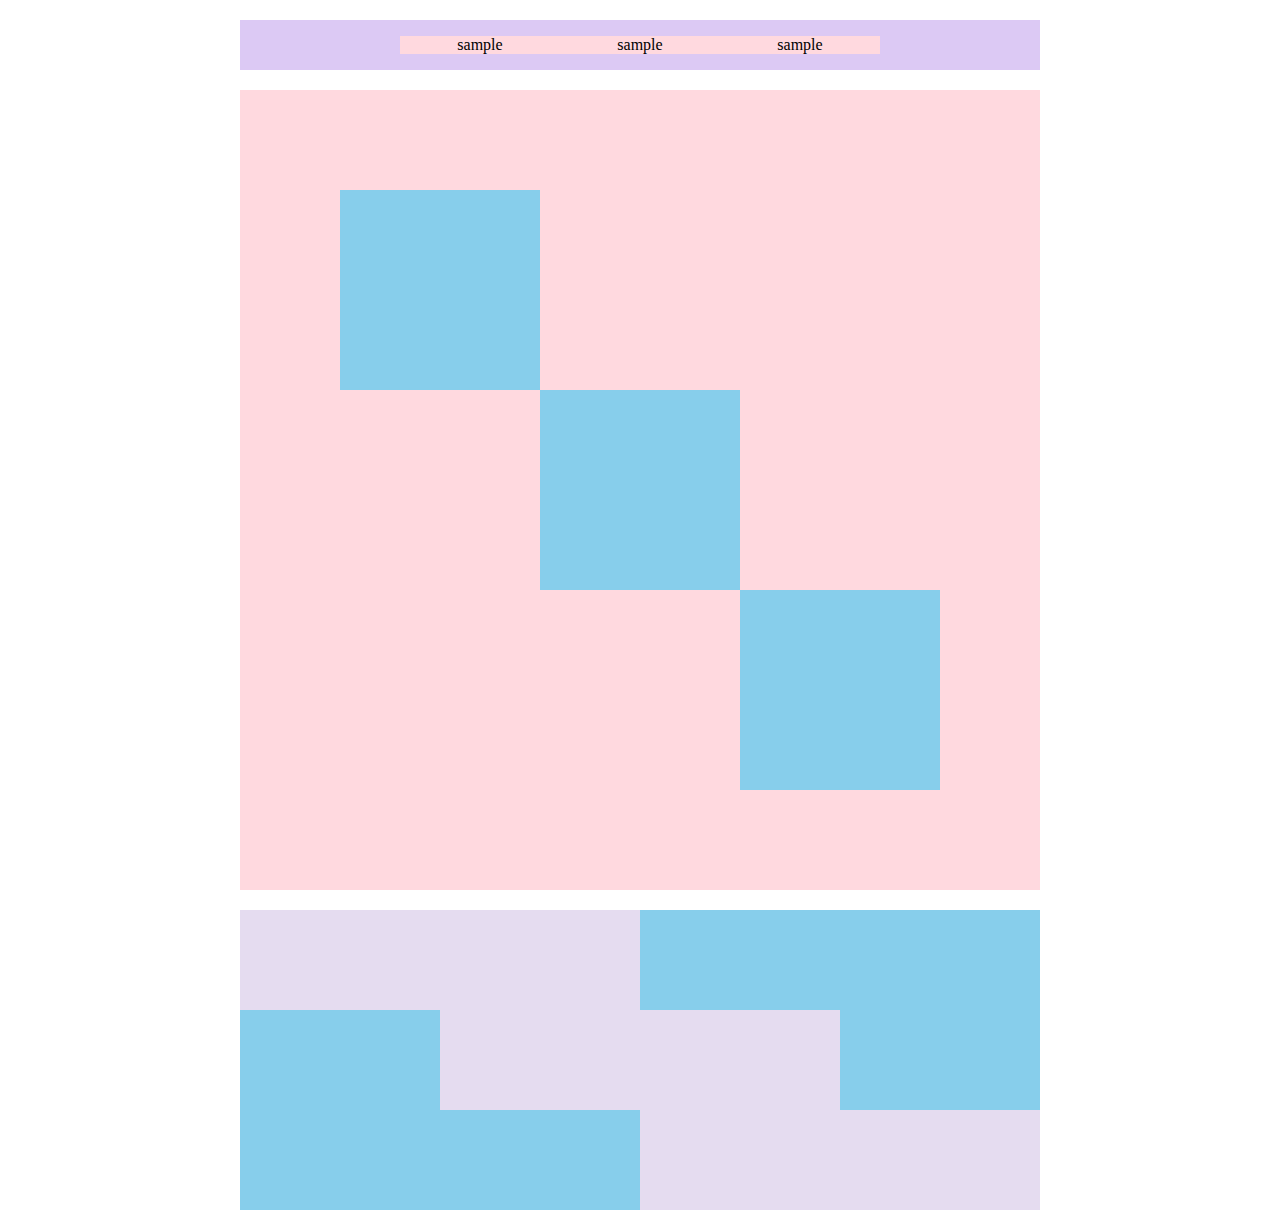
==== kadai018/kadai_018.html @ 387c9f0f "Add files via upload" ====
<!DOCTYPE html>
<html>
  <head>
    <title>18章課題</title>   
    <meta name="description" content="このページは18章の課題です。">               
    <meta charset="utf-8">  
    <link rel="stylesheet" href="style.css"> 
  </head>
  <body> 
    <div id="top">
      <p class="top-child">sample</p><p class="top-child">sample</p><p class="top-child">sample</p>
    </div>
    <div id="middle">
      <div id="middle-child01"></div>
      <div id="middle-child02"></div>
      <div id="middle-child03"></div>
    </div>
    <div id="bottom">
      <div id="bottom-child01"></div>
      <div id="bottom-child02"></div>
      <div id="bottom-child03"></div>
    </div>
  </body>

</html>
---- kadai018/style.css ----
#top {
  width: 800px;
  background-color: #dcc9f4;
  margin: 20px auto;
  text-align: center;
}
.top-child {
  width:20%;
  background-color: #ffd9df;
  display: inline-block;

}

#middle {
  width: 800px;
  height: 800px;
  margin: 20px auto;
  background-color: #ffd9df;
  position: relative;
}

#middle-child01,
#middle-child02,
#middle-child03 {
	width: 200px;
	height: 200px;
	background-color: #87ceeb;
	position: absolute;
}

#middle-child01 {
	top: 100px;
	left: 100px;
}
#middle-child02 {
	top: 300px;
	left: 300px;
}

#middle-child03 {
	top: 500px;
	left: 500px;
}

#bottom {
	width: 800px;
	height: 300px;
	margin: 20px auto;
	background-color: #87ceeb;
}

#bottom-child01,
#bottom-child02,
#bottom-child03 {
	width: 400px;
	height: 100px;
	background-color: #e5dcf0;
}

#bottom-child02 {
	position: relative;
	left: 200px;
}

#bottom-child03 {
	position: relative;
	left: 400px;
}
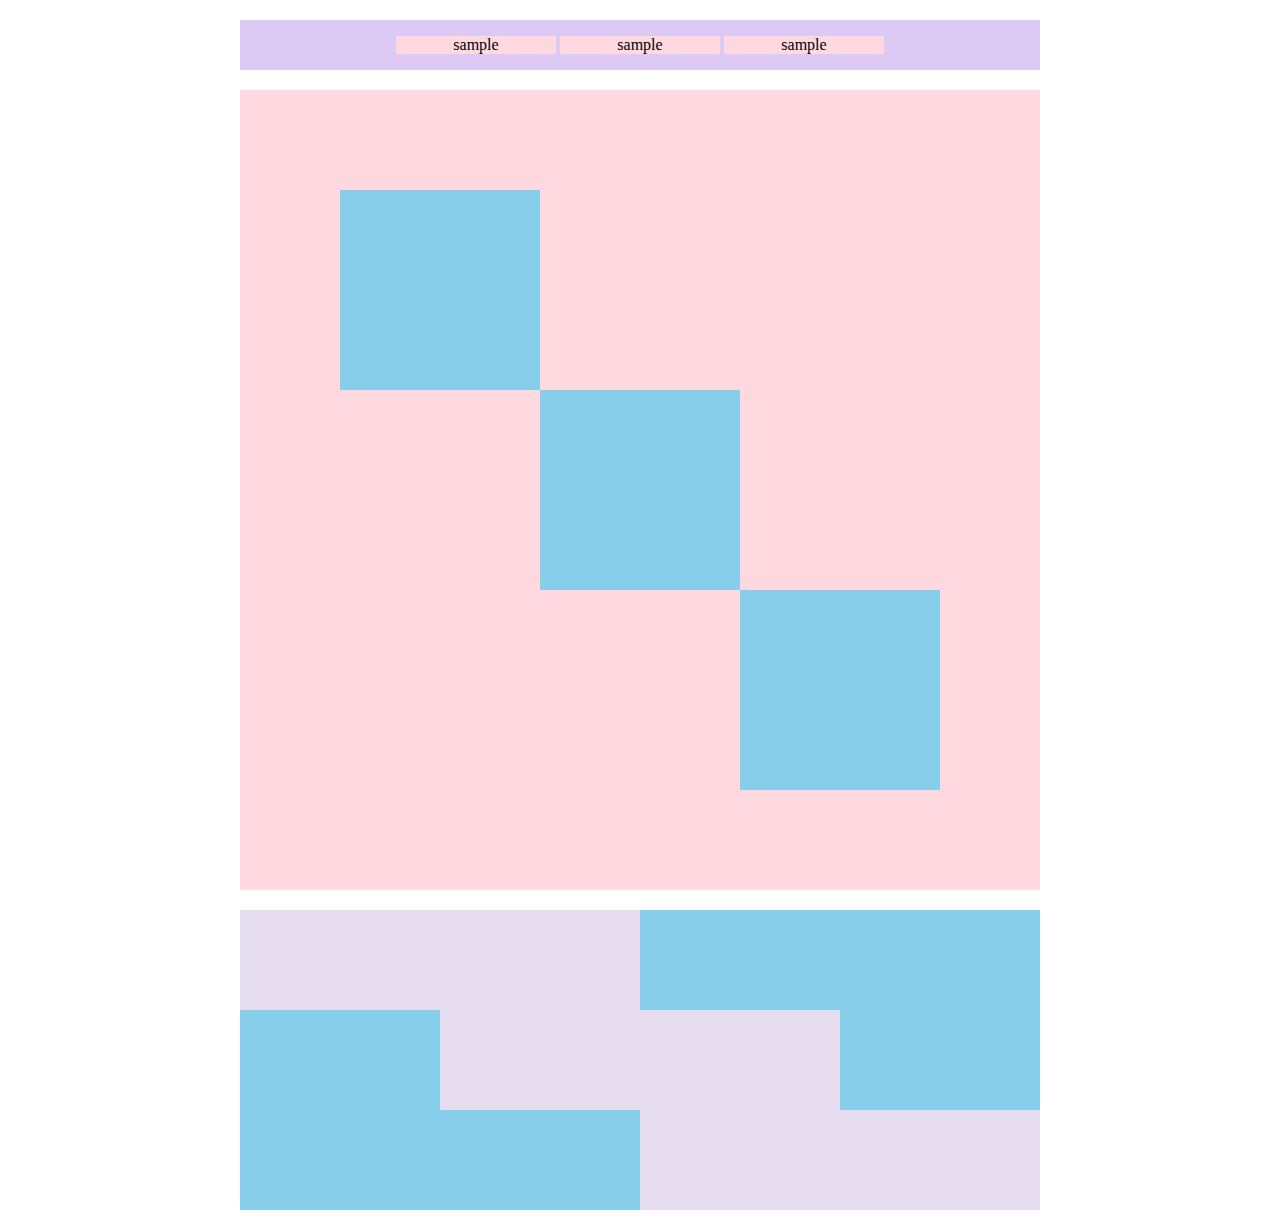
==== commit e46d37b4: "Add files via upload" ====
--- a/kadai018/kadai_018.html
+++ b/kadai018/kadai_018.html
@@ -8,7 +8,9 @@
   </head>
   <body> 
     <div id="top">
-      <p class="top-child">sample</p><p class="top-child">sample</p><p class="top-child">sample</p>
+      <p class="top-child">sample</p>
+      <p class="top-child">sample</p>
+      <p class="top-child">sample</p>
     </div>
     <div id="middle">
       <div id="middle-child01"></div>
--- a/kadai018/style.css
+++ b/kadai018/style.css
@@ -1,7 +1,7 @@
 #top {
   width: 800px;
   background-color: #dcc9f4;
-  margin: 20px auto;
+	margin: 20px auto;
   text-align: center;
 }
 .top-child {
